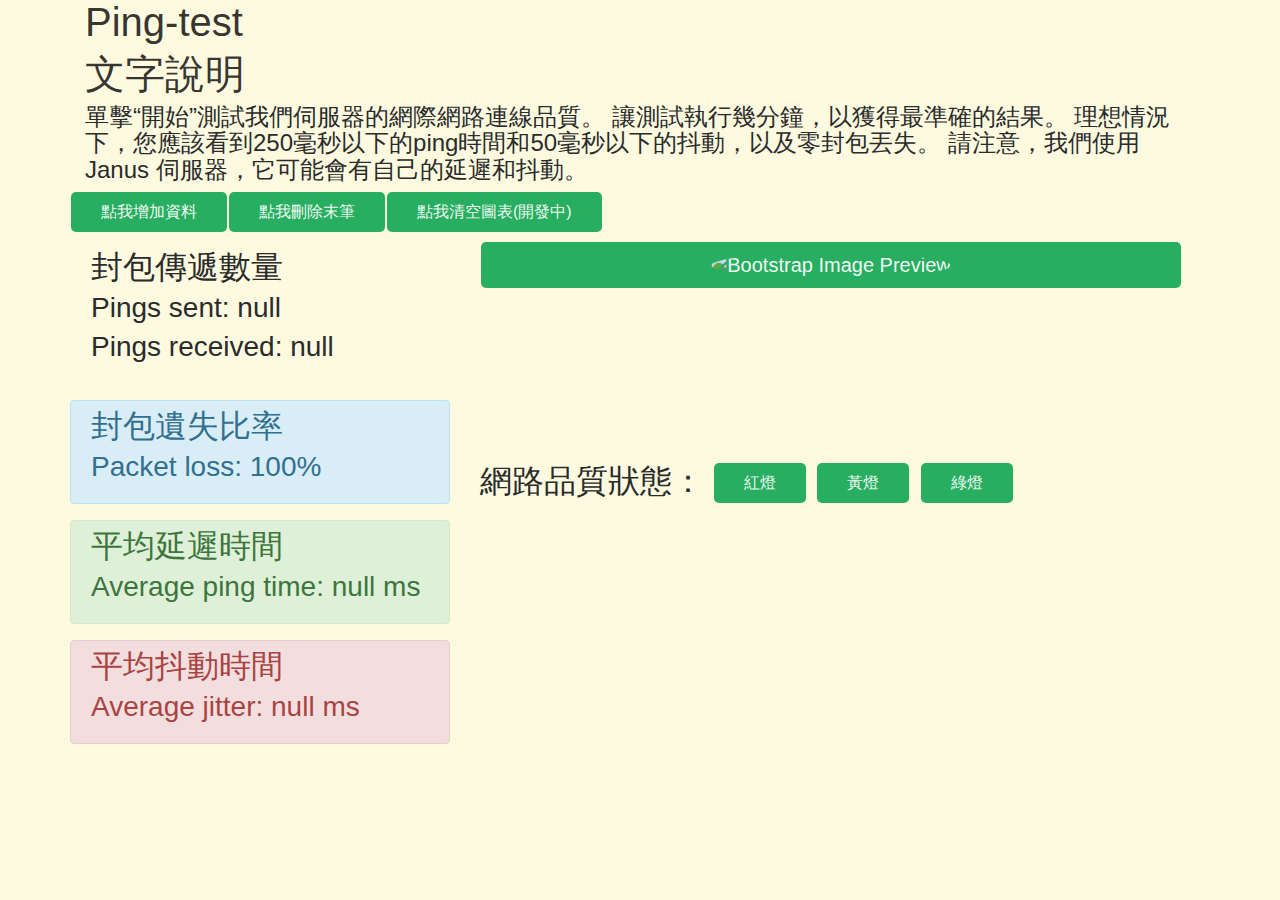
==== index-advance-dev.html @ 0dda19a1 "Create index-advance-dev.html" ====
<!DOCTYPE html>
<html lang="en">

<head>
	<meta charset="utf-8">
	<meta http-equiv="X-UA-Compatible" content="IE=edge">
	<meta name="viewport" content="width=device-width, initial-scale=1">

	<title>Ping-test-ChartJS</title>

	<meta name="description" content="">
	<meta name="author" content="">

	<script type="text/javascript"
		src="https://cdnjs.cloudflare.com/ajax/libs/webrtc-adapter/6.0.3/adapter.min.js"></script>
	<script type="text/javascript" src="https://cdnjs.cloudflare.com/ajax/libs/jquery/1.7.2/jquery.min.js"></script>
	<!-- <script src="js/jquery.min.js"></script> -->
	<script type="text/javascript"
		src="https://cdnjs.cloudflare.com/ajax/libs/jquery.blockUI/2.70/jquery.blockUI.min.js"></script>
	<script type="text/javascript" src="./js/bootstrap.js"></script>
	<script type="text/javascript"
		src="https://cdnjs.cloudflare.com/ajax/libs/bootbox.js/4.1.0/bootbox.min.js"></script>
	<script type="text/javascript" src="https://cdnjs.cloudflare.com/ajax/libs/spin.js/2.3.2/spin.min.js"></script>
	<!-- Chart.js v4.4.1 -->
	<script src="https://cdn.jsdelivr.net/npm/chart.js"></script>

	<link href="./css/bootstrap.css" rel="stylesheet">
	<link href="./css/custome.css" rel="stylesheet">



</head>

<body>

	<div class="container">
		<div class="row">
			<div class="col-md-12">
				<div class="row">
					<div class="col-12">
						<div>
							<h1>Ping-test</h1>
						</div>
					</div>

					<div class="col-12">
						<h1>
							文字說明
						</h1>
						<p class="h4">
							單擊“開始”測試我們伺服器的網際網路連線品質。 讓測試執行幾分鐘，以獲得最準確的結果。

							理想情況下，您應該看到250毫秒以下的ping時間和50毫秒以下的抖動，以及零封包丟失。

							請注意，我們使用Janus 伺服器，它可能會有自己的延遲和抖動。

						</p>

					</div>
					<button class="btn" id="addDataButton">點我增加資料</button>
					<button class="btn" id="popDataButton">點我刪除末筆</button>
					<button class="btn" id="rmDataButton">點我清空圖表(開發中)</button>

				</div>
				<div class="row pt-2">
					<div class="col-md-4">
						<div class="row">
							<div class="col-md-12 alert alert-primary pt-2">
								<h2>封包傳遞數量</h2>
								<h3>Pings sent: <span id="pings_sent">null</span></h3>
								<h3>Pings received: <span id="pings_received">null</span></h3>
							</div>
						</div>
						<div class="row">
							<div class="col-md-12 alert alert-info pt-2">
								<h2>封包遺失比率</h2>
								<h3>Packet loss: <span id="packet_loss">100</span>%</h3>
							</div>
						</div>
						<div class="row">
							<div class="col-md-12 alert alert-success pt-2">
								<h2>平均延遲時間</h2>
								<h3>Average ping time: <span id="average_ping_time">null </span>ms</h3>
							</div>
						</div>
						<div class="row">
							<div class="col-md-12 alert alert-danger pt-2">
								<h2>平均抖動時間</h2>
								<h3>Average jitter: <span id="average_jitter">null </span>ms</h3>
							</div>
						</div>
					</div>
					<div class="col-md-8">
						<div class="col">

							<button type="button" class="btn btn-success btn-lg btn-block" id="start">
								<a><img alt="Bootstrap Image Preview"
										src="https://fakeimg.pl/80x80/?retina=1&text=TPerf&font=noto"
										class="rounded-circle"></a>

							</button>
						</div>

						<!-- <h2>圖表</h2> -->
						<div class="col chart-container">
							<canvas id="myChart" width="" height="" aria-label="Chart" role="img">
								<p>Your browser does not support the canvas element.</p>

							</canvas>
						</div>
						<div class="col pt-3">
							<div class="">
								<h2 class="d-inline">網路品質狀態：</h2>
								<button class="btn btn-outline-danger">紅燈</button>
								<button class="btn btn-outline-warning">黃燈</button>
								<button class="btn btn-success">綠燈</button>
							</div>

						</div>

					</div>

					<!-- <img alt="Chart Preview" src="https://fakeimg.pl/350x150/BEFFC7,128/000,255?retina=1&text=圖表顯示處&font=noto"> -->


				</div>
			</div>
		</div>
		<div class="footer">
		</div>
	</div>

	<script src="./js/time.js"></script>
	<script src="./js/chart.js"></script>

	<script type="text/javascript" src="./js/janus.js"></script>
	<script type="text/javascript" src="./js/pingtest.js"></script>

</body>

</html>
---- css/custome.css ----
* {
  margin: 0;
  padding: 0;
  box-sizing: border-box;
  font-family: Arial, sans-serif;
}

body {
  font-family: system-ui, -apple-system, BlinkMacSystemFont, segoe ui, Roboto,
    Helvetica, Arial, sans-serif, apple color emoji, segoe ui emoji,
    segoe ui symbol;
  font-weight: bold;
  font-size: 33px;
  line-height: 105%;
  background: #fefae0;
  /*  挑個顏色吧 https://coolors.co/palettes/trending */
}

.btn {
  color: #fffffff2;
  margin: 1px;
  padding: 10px 30px;
  outline: none;
  background-color: #27ae60;
  border: none;
  border-radius: 5px;
  /* box-shadow: 0 9px #95a5a6; */
}

.btn:hover {
  background-color: #2ecc71;
}

.btn:active {
  background-color: #2ecc71;
  transform: translateY(4px);
}

h1 {
  color: #000000cc;
}
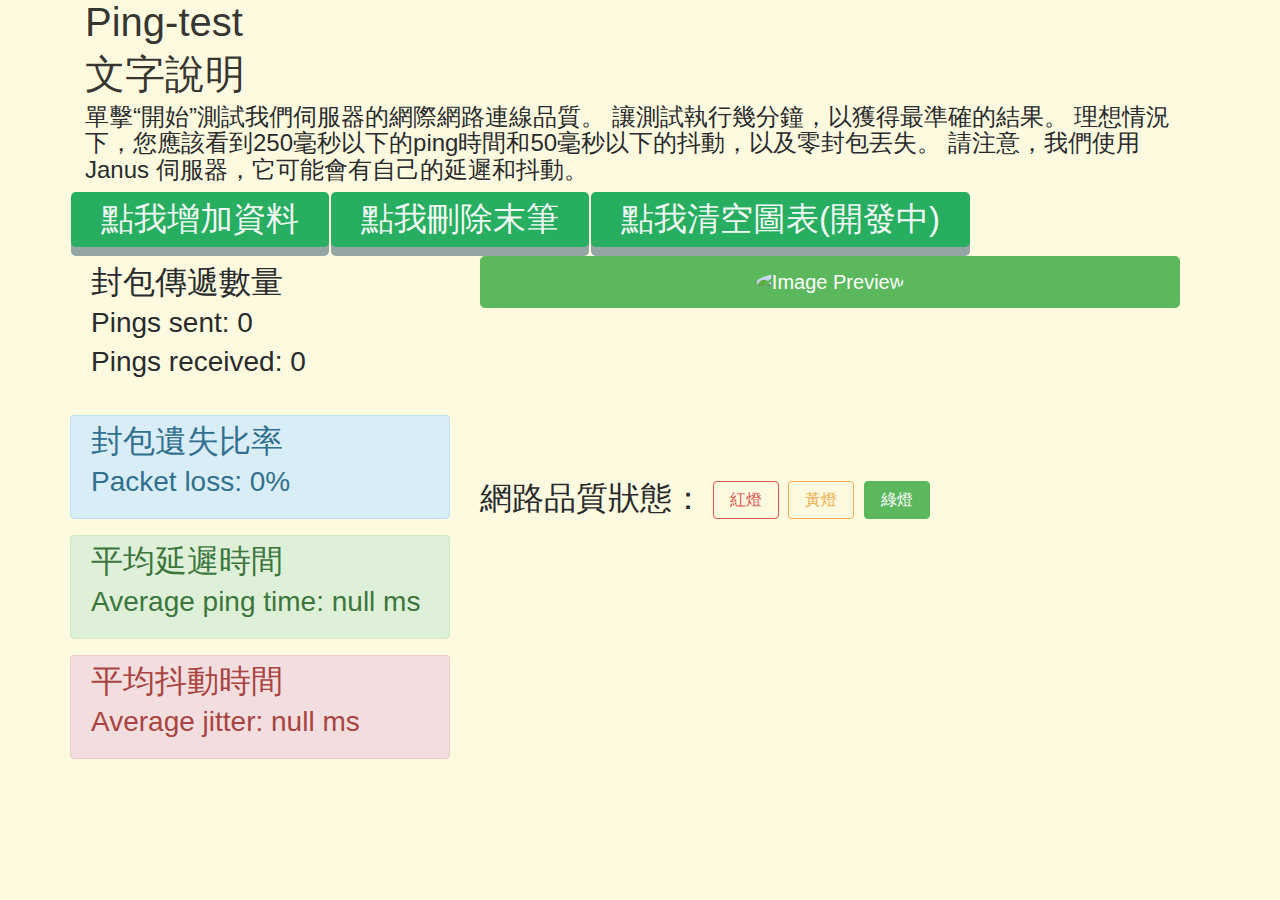
==== commit f75e3b19: "update" ====
--- a/index-advance-dev.html
+++ b/index-advance-dev.html
@@ -1,141 +1,130 @@
 <!DOCTYPE html>
 <html lang="en">
 
-<head>
-	<meta charset="utf-8">
-	<meta http-equiv="X-UA-Compatible" content="IE=edge">
-	<meta name="viewport" content="width=device-width, initial-scale=1">
+	<head>
+		<meta charset="utf-8" />
+		<meta http-equiv="X-UA-Compatible" content="IE=edge" />
+		<meta name="viewport" content="width=device-width, initial-scale=1" />
 
-	<title>Ping-test-ChartJS</title>
+		<title>Ping-test-ChartJS</title>
 
-	<meta name="description" content="">
-	<meta name="author" content="">
+		<meta name="description" content />
+		<meta name="author" content />
 
-	<script type="text/javascript"
-		src="https://cdnjs.cloudflare.com/ajax/libs/webrtc-adapter/6.0.3/adapter.min.js"></script>
-	<script type="text/javascript" src="https://cdnjs.cloudflare.com/ajax/libs/jquery/1.7.2/jquery.min.js"></script>
-	<!-- <script src="js/jquery.min.js"></script> -->
-	<script type="text/javascript"
-		src="https://cdnjs.cloudflare.com/ajax/libs/jquery.blockUI/2.70/jquery.blockUI.min.js"></script>
-	<script type="text/javascript" src="./js/bootstrap.js"></script>
-	<script type="text/javascript"
-		src="https://cdnjs.cloudflare.com/ajax/libs/bootbox.js/4.1.0/bootbox.min.js"></script>
-	<script type="text/javascript" src="https://cdnjs.cloudflare.com/ajax/libs/spin.js/2.3.2/spin.min.js"></script>
-	<!-- Chart.js v4.4.1 -->
-	<script src="https://cdn.jsdelivr.net/npm/chart.js"></script>
+		<script type="text/javascript"
+			src="https://cdnjs.cloudflare.com/ajax/libs/webrtc-adapter/6.0.3/adapter.min.js"></script>
+		<script type="text/javascript"
+			src="https://cdnjs.cloudflare.com/ajax/libs/jquery/1.7.2/jquery.min.js"></script>
+		<!-- <script src="js/jquery.min.js"></script> -->
+		<script type="text/javascript"
+			src="https://cdnjs.cloudflare.com/ajax/libs/jquery.blockUI/2.70/jquery.blockUI.min.js"></script>
+		<script type="text/javascript" src="./js/bootstrap.js"></script>
+		<script type="text/javascript"
+			src="https://cdnjs.cloudflare.com/ajax/libs/bootbox.js/4.1.0/bootbox.min.js"></script>
+		<script type="text/javascript"
+			src="https://cdnjs.cloudflare.com/ajax/libs/spin.js/2.3.2/spin.min.js"></script>
+		<!-- Chart.js v4.4.1 -->
+		<script src="https://cdn.jsdelivr.net/npm/chart.js"></script>
 
-	<link href="./css/bootstrap.css" rel="stylesheet">
-	<link href="./css/custome.css" rel="stylesheet">
+		<link href="./css/bootstrap.css" rel="stylesheet" />
+		<link href="./css/custome.css" rel="stylesheet" />
+	</head>
 
-
-
-</head>
-
-<body>
-
-	<div class="container">
-		<div class="row">
-			<div class="col-md-12">
-				<div class="row">
-					<div class="col-12">
-						<div>
-							<h1>Ping-test</h1>
-						</div>
-					</div>
-
-					<div class="col-12">
-						<h1>
-							文字說明
-						</h1>
-						<p class="h4">
-							單擊“開始”測試我們伺服器的網際網路連線品質。 讓測試執行幾分鐘，以獲得最準確的結果。
-
-							理想情況下，您應該看到250毫秒以下的ping時間和50毫秒以下的抖動，以及零封包丟失。
-
-							請注意，我們使用Janus 伺服器，它可能會有自己的延遲和抖動。
-
-						</p>
-
-					</div>
-					<button class="btn" id="addDataButton">點我增加資料</button>
-					<button class="btn" id="popDataButton">點我刪除末筆</button>
-					<button class="btn" id="rmDataButton">點我清空圖表(開發中)</button>
-
-				</div>
-				<div class="row pt-2">
-					<div class="col-md-4">
-						<div class="row">
-							<div class="col-md-12 alert alert-primary pt-2">
-								<h2>封包傳遞數量</h2>
-								<h3>Pings sent: <span id="pings_sent">null</span></h3>
-								<h3>Pings received: <span id="pings_received">null</span></h3>
+	<body>
+		<div class="container">
+			<div class="row">
+				<div class="col-md-12">
+					<div class="row">
+						<div class="col-12">
+							<div>
+								<h1>Ping-test</h1>
 							</div>
 						</div>
-						<div class="row">
-							<div class="col-md-12 alert alert-info pt-2">
-								<h2>封包遺失比率</h2>
-								<h3>Packet loss: <span id="packet_loss">100</span>%</h3>
+
+						<div class="col-12">
+							<h1>文字說明</h1>
+							<p class="h4">
+								單擊“開始”測試我們伺服器的網際網路連線品質。
+								讓測試執行幾分鐘，以獲得最準確的結果。
+								理想情況下，您應該看到250毫秒以下的ping時間和50毫秒以下的抖動，以及零封包丟失。
+								請注意，我們使用Janus 伺服器，它可能會有自己的延遲和抖動。
+							</p>
+						</div>
+						<button class="btnGreen" id="addDataButton">點我增加資料</button>
+						<button class="btnGreen" id="popDataButton">點我刪除末筆</button>
+						<button class="btnGreen" id="rmDataButton">點我清空圖表(開發中)</button>
+					</div>
+					<div class="row pt-2">
+						<div class="col-md-4">
+							<div class="row">
+								<div class="col-md-12 alert alert-primary pt-2">
+									<h2>封包傳遞數量</h2>
+									<h3>Pings sent: <span id="pings_sent">0</span></h3>
+									<h3>Pings received: <span id="pings_received">0</span></h3>
+								</div>
+							</div>
+							<div class="row">
+								<div class="col-md-12 alert alert-info pt-2">
+									<h2>封包遺失比率</h2>
+									<h3>Packet loss: <span id="packet_loss">0</span>%</h3>
+								</div>
+							</div>
+							<div class="row">
+								<div class="col-md-12 alert alert-success pt-2">
+									<h2>平均延遲時間</h2>
+									<h3>
+										Average ping time:
+										<span id="average_ping_time">null </span>ms
+									</h3>
+								</div>
+							</div>
+							<div class="row">
+								<div class="col-md-12 alert alert-danger pt-2">
+									<h2>平均抖動時間</h2>
+									<h3>
+										Average jitter: <span id="average_jitter">null </span>ms
+									</h3>
+								</div>
 							</div>
 						</div>
-						<div class="row">
-							<div class="col-md-12 alert alert-success pt-2">
-								<h2>平均延遲時間</h2>
-								<h3>Average ping time: <span id="average_ping_time">null </span>ms</h3>
+						<div class="col-md-8">
+							<div class="col">
+								<button type="button" class="btn btn-success btn-lg btn-block"
+									id="start">
+									<a><img alt="Image Preview"
+											src="https://fakeimg.pl/80x80/?retina=1&text=Start&font=noto"
+											class="rounded-circle" /></a>
+								</button>
+							</div>
+
+							<!-- <h2>圖表</h2> -->
+							<div class="col chart-container">
+								<canvas id="myChart" width height aria-label="Chart" role="img">
+									<p>Your browser does not support the canvas element.</p>
+								</canvas>
+							</div>
+							<div class="col pt-3">
+								<div class>
+									<h2 class="d-inline">網路品質狀態：</h2>
+									<button class="btn btn-outline-danger">紅燈</button>
+									<button class="btn btn-outline-warning">黃燈</button>
+									<button class="btn btn-success">綠燈</button>
+								</div>
 							</div>
 						</div>
-						<div class="row">
-							<div class="col-md-12 alert alert-danger pt-2">
-								<h2>平均抖動時間</h2>
-								<h3>Average jitter: <span id="average_jitter">null </span>ms</h3>
-							</div>
-						</div>
+
+						<!-- <img alt="Chart Preview" src="https://fakeimg.pl/350x150/BEFFC7,128/000,255?retina=1&text=圖表顯示處&font=noto"> -->
 					</div>
-					<div class="col-md-8">
-						<div class="col">
-
-							<button type="button" class="btn btn-success btn-lg btn-block" id="start">
-								<a><img alt="Bootstrap Image Preview"
-										src="https://fakeimg.pl/80x80/?retina=1&text=TPerf&font=noto"
-										class="rounded-circle"></a>
-
-							</button>
-						</div>
-
-						<!-- <h2>圖表</h2> -->
-						<div class="col chart-container">
-							<canvas id="myChart" width="" height="" aria-label="Chart" role="img">
-								<p>Your browser does not support the canvas element.</p>
-
-							</canvas>
-						</div>
-						<div class="col pt-3">
-							<div class="">
-								<h2 class="d-inline">網路品質狀態：</h2>
-								<button class="btn btn-outline-danger">紅燈</button>
-								<button class="btn btn-outline-warning">黃燈</button>
-								<button class="btn btn-success">綠燈</button>
-							</div>
-
-						</div>
-
-					</div>
-
-					<!-- <img alt="Chart Preview" src="https://fakeimg.pl/350x150/BEFFC7,128/000,255?retina=1&text=圖表顯示處&font=noto"> -->
-
-
 				</div>
 			</div>
+			<div class="footer"></div>
 		</div>
-		<div class="footer">
-		</div>
-	</div>
 
-	<script src="./js/time.js"></script>
-	<script src="./js/chart.js"></script>
+		<script src="./js/time.js"></script>
+		<script src="./js/chart.js"></script>
 
-	<script type="text/javascript" src="./js/janus.js"></script>
-	<script type="text/javascript" src="./js/pingtest.js"></script>
-
-</body>
+		<script type="text/javascript" src="./js/janus.js"></script>
+		<script type="text/javascript" src="./js/pingtest.js"></script>
+	</body>
 
 </html>--- a/css/custome.css
+++ b/css/custome.css
@@ -16,7 +16,7 @@
   /*  挑個顏色吧 https://coolors.co/palettes/trending */
 }
 
-.btn {
+.btnGreen {
   color: #fffffff2;
   margin: 1px;
   padding: 10px 30px;
@@ -24,14 +24,14 @@
   background-color: #27ae60;
   border: none;
   border-radius: 5px;
-  /* box-shadow: 0 9px #95a5a6; */
+  box-shadow: 0 9px #95a5a6;
 }
 
-.btn:hover {
+.btnGreen:hover {
   background-color: #2ecc71;
 }
 
-.btn:active {
+.btnGreen:active {
   background-color: #2ecc71;
   transform: translateY(4px);
 }
